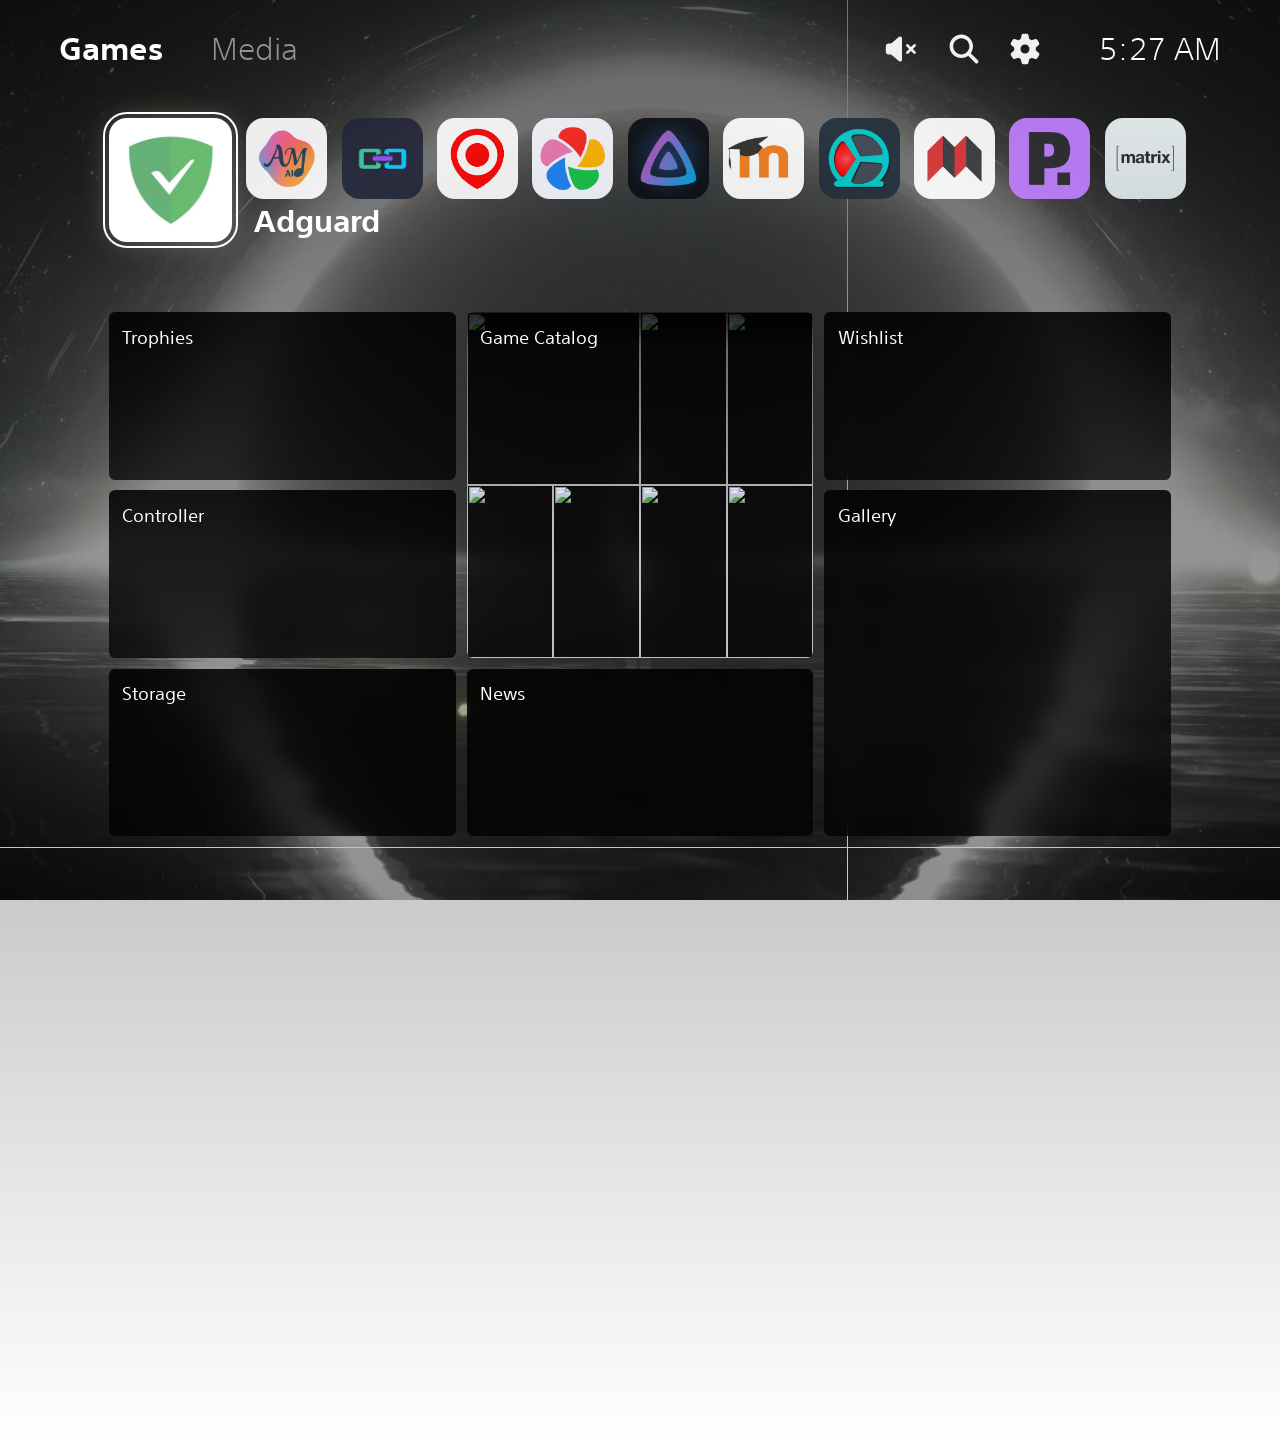
==== index.html @ 9d44a227 "All I've done so far! Feel free to take anything you want from here. LONG LIVE OPEN SOURCE!" ====
<!DOCTYPE html>

<html>

  <head>

    <meta charset="UTF-8">
    <link rel="icon" type="image/x-icon" href="../favicon.ico">
    <link rel="stylesheet" href="/styles.css?v=2">

  </head>

  <body>

    <img class="bg" src="/images/background.jpeg">

    <audio id="bgm" loop></audio>

    <script>

      const bgm = document.getElementById("bgm");
      bgm.volume = 0.4;

      const unlockEvents = ["pointerdown", "keydown", "touchend"];

      function startMusic() {
        bgm.play()
          .then(() => unlockEvents.forEach(t => document.removeEventListener(t, startMusic)))
          .catch(() => {});   // blocked: try again on the next gesture
      }

      startMusic();   // works if the browser allows autoplay
      unlockEvents.forEach(t => document.addEventListener(t, startMusic));

    </script>


    <div class="ps5-dashboard">

      <header class="top-bar">

      <div class="tabs">

        <p class="active" data-text="Games">Games</p>
        <p data-text="Media" data-href="https://youtube.com/playlist?list=PLZ6G6as_54lQdsHnuKI7psuhZyIecs24i&si=VuTDi998JHaJ6sgB">Media</p>

      </div>

      <div class="hour">

        <p id="time"></p>

        <script>

          const clockEl = document.getElementById("time");

          const digits = str =>
            str.replace(/\d/g, d => `<span class="digit">${d}</span>`);

          function updateClock() {
            const d = new Date();

            let hour = d.getHours();
            const ampm = hour >= 12 ? "PM" : "AM";
            hour = hour % 12 || 12;

            const minutes = String(d.getMinutes()).padStart(2, "0");
            const seconds = String(d.getSeconds()).padStart(2, "0");

            clockEl.innerHTML =
              `${digits(`${hour}:${minutes}`)}` +
              `<span class="seconds">:${digits(seconds)}</span> ${ampm}`;
          }

          updateClock();
          setInterval(updateClock, 1000);

        </script>

      </div>

      <div class="tools">

        <img id="soundBtn" src="/images/mute.svg" alt="Sound off">
    
        <img src="/images/search.svg" alt="Search">

        <img id="settingsBtn" src="/images/settings.svg" alt="Settings">

        <script>

          (function () {
            const FOLDER = "/audio/";
            const FADE_MS = 4000;
            const MAX_VOLUME = 1;

            const ICON_MUTE = "/images/mute.svg";
            const ICON_VOLUME = "/images/volume.svg";

            const soundBtn = document.getElementById("soundBtn");

            // Two players so one can fade out while the other fades in
            const a = document.getElementById("bgm");
            const b = new Audio();
            b.loop = true;
            const players = [a, b];
            let active = 0;
            let currentHour = null;
            let started = false;   // music engine has been started
            let muted = true;      // the page starts muted
            let tickId = null;

            function trackForHour(h) {
              const suffix = h < 12 ? "AM" : "PM";
              const h12 = h % 12 === 0 ? 12 : h % 12;
              return FOLDER + encodeURIComponent(h12 + " " + suffix + ".mp3");
            }

            const clamp = v => Math.min(1, Math.max(0, v));

            function fade(player, from, to, ms, onDone) {
              cancelAnimationFrame(player._fadeId);
              const start = performance.now();
              player.volume = clamp(from);
              function step(now) {
                const t = Math.min(Math.max((now - start) / ms, 0), 1);
                player.volume = clamp(from + (to - from) * t);
                if (t < 1) player._fadeId = requestAnimationFrame(step);
                else if (onDone) onDone();
              }
              player._fadeId = requestAnimationFrame(step);
            }

            function switchTo(hour, instant) {
              const outgoing = players[active];
              const incoming = players[1 - active];

              incoming.src = trackForHour(hour);
              incoming.volume = 0;
              incoming.play().catch(err => console.warn("Playback failed:", err));
              fade(incoming, 0, MAX_VOLUME, instant ? 1 : FADE_MS);

              if (outgoing.src) {
                fade(outgoing, outgoing.volume, 0, FADE_MS, () => outgoing.pause());
              }
              active = 1 - active;
              currentHour = hour;
            }

            function tick() {
              const hour = new Date().getHours();
              if (hour !== currentHour) switchTo(hour, currentHour === null);
            }

            function unmute() {
              muted = false;
              soundBtn.src = ICON_VOLUME;
              soundBtn.alt = "Sound on";

              if (!started) {
                started = true;
                tick();
                tickId = setInterval(tick, 1000);
              } else {
                // resume the current track and fade it back in
                const p = players[active];
                p.play().catch(err => console.warn("Playback failed:", err));
                fade(p, p.volume, MAX_VOLUME, 800);
              }
            }

            function mute() {
              muted = true;
              soundBtn.src = ICON_MUTE;
              soundBtn.alt = "Sound off";

              // fade everything out, then pause
              players.forEach(p => {
                if (p.src && !p.paused) {
                  fade(p, p.volume, 0, 500, () => p.pause());
                }
              });
            }

            soundBtn.addEventListener("click", () => (muted ? unmute() : mute()));

            // If the hour changes while muted, tick() would start a new track audibly.
            // Guard against that by wrapping switchTo's behavior:
            const originalSwitchTo = switchTo;
            switchTo = function (hour, instant) {
              if (muted) {
                // just prepare the track silently for when the user unmutes
                const incoming = players[1 - active];
                incoming.src = trackForHour(hour);
                incoming.volume = 0;
                incoming.pause();
                players[active].pause();
                active = 1 - active;
                currentHour = hour;
                return;
              }
              originalSwitchTo(hour, instant);
            };

              document.getElementById("settingsBtn").addEventListener("click", () => {
              window.open("https://100.123.123.123:9090", "_blank", "noopener");
            });
            
          })();

        </script>

        <script>
        const tools = document.querySelector(".tools");
        const tabs  = document.querySelector(".tabs");

        function tabsRightEdge() {
          return Math.max(
            ...[...tabs.children].map(el => {
              const range = document.createRange();
              range.selectNodeContents(el);
              return range.getBoundingClientRect().right;
            })
          );
        }

        function checkTools() {
          // only the icons, not the hidden <audio>
          const toolsLeft = Math.min(
            ...[...tools.querySelectorAll("img")].map(img => img.getBoundingClientRect().left)
          );

          const minGap = window.innerWidth * 0.03;

          tools.classList.toggle("hidden", tabsRightEdge() + minGap > toolsLeft);
        }

        const ro = new ResizeObserver(checkTools);
        ro.observe(tabs);
        ro.observe(tools);
        ro.observe(document.body);
        window.addEventListener("resize", checkTools);

        // re-check once images have loaded, since their size affects the layout
        tools.querySelectorAll("img").forEach(img => img.addEventListener("load", checkTools));
        checkTools();
        </script>

      </div>


      </header>

      <main class="main-content">

        <div class="carousel">

          <div class="carousel-track" id="track"></div>

          <script>

            document.addEventListener("DOMContentLoaded", () => {

              const games = [
                { title: "Adguard",       cover: "/images/adguard.webp",    href: "http://100.123.123.123:3001" },
                { title: "Audiomuse",     cover: "/images/audiomuse.png",   href: "http://100.123.123.123:8004" },
                { title: "Crafty Controller",        cover: "/images/crafty.jpeg",     href: "http://100.123.123.123:8123" },
                { title: "Earthwalker",   cover: "/images/earthwalker.png", href: "http://100.123.123.123:8085" },
                { title: "Immich",        cover: "/images/immich.png",      href: "http://100.123.123.123:2283" },
                { title: "Jellyfin",      cover: "/images/jellyfin.png",    href: "http://100.123.123.123:8096" },
                { title: "Aula Virtual",  cover: "/images/moodle.png",      href: "https://centros.edu.xunta.gal/iesteis/aulavirtual/my/" },
                { title: "Pinchflat",     cover: "/images/pinchflat.png",   href: "http://100.123.123.123:8945" },
                { title: "Siyuan",        cover: "/images/siyuan.png",      href: "http://100.123.123.123:6810" },
                { title: "Portainer",        cover: "/images/portainer.png",      href: "http://100.123.123.123:9443" },
                { title: "Synapse Admin", cover: "/images/matrix.png",      href: "http://100.123.123.123:8345" }
              ];

              const track       = document.getElementById("track");
              const carouselEl  = document.querySelector(".carousel");
              const topBarEl    = document.querySelector(".top-bar");
              const bottomBarEl = document.querySelector(".bottom-bar");
              const tabEls      = [...document.querySelectorAll(".tabs p")];
              const toolEls     = [...document.querySelectorAll(".tools img")];
              const toolsBox    = document.querySelector(".tools");
              const timeEl      = document.getElementById("time");
              const cardEls     = [...document.querySelectorAll(".bottom-bar .card")];

              let current   = 0;
              let zone      = "games";   // "games" = carousel, "bar" = top bar, "cards" = bottom bar
              let barIndex  = 1;         // selected item in the top bar
              let cardIndex = 0;         // selected card in the bottom bar

              /* ---------- carousel ---------- */

              games.forEach((game, i) => {
                const el = document.createElement("a");
                el.className = "game";

                if (game.href && game.href !== "#") {
                  el.href = game.href;
                  el.target = "_blank";
                  el.rel = "noopener noreferrer";
                }

                el.style.backgroundImage = `url("${game.cover}")`;
                el.innerHTML = `<span class="title">${game.title}</span>`;
                el.addEventListener("click", e => {
                  if (i !== current) {          // first click only selects
                    e.preventDefault();
                    select(i);
                  }
                });
                track.appendChild(el);
              });

              const tiles = [...track.children];

              function select(index) {
                current = Math.max(0, Math.min(games.length - 1, index));
                track.style.setProperty("--i", current);
                tiles.forEach((t, i) => t.classList.toggle("active", i === current));
              }

              /* ---------- top bar ---------- */

              // order: Games, Media, search, settings, clock
              // the tools are skipped when the overlap check has hidden them
              function barItems() {
                const base = toolsBox.classList.contains("hidden") ? tabEls : [...tabEls, ...toolEls];
                return [...base, clockEl];
              }

              // tab links (Enter calls .click(), so this covers mouse and keyboard)
              tabEls.forEach(tab => {
                tab.addEventListener("click", () => {
                  const url = tab.dataset.href;
                  if (url) window.open(url, "_blank", "noopener");
                });
              });

              /* ---------- bottom bar cards ---------- */

              // HTML order: 0 trophies, 1 news, 2 wishlist, 3 controller, 4 gallery, 5 storage, 6 catalog
              const cardNav = {
                0: { right: 6, down: 3 },
                1: { up: 6, left: 5, right: 4 },
                2: { left: 6, down: 4 },
                3: { up: 0, right: 6, down: 5 },
                4: { up: 2, left: 1 },
                5: { up: 3, right: 1 },
                6: { up: undefined, left: 0, right: 2, down: 1 }
              };

              // hover selects (no scrolling here, so cards don't slide under the mouse)
              cardEls.forEach((card, i) => {
                card.addEventListener("mouseenter", () => {
                  zone = "cards";
                  cardIndex = i;
                  render();
                });
              });

              // hovering anywhere on the carousel makes it the active zone
              carouselEl.addEventListener("mousemove", () => {
                if (zone !== "games") {
                  zone = "games";
                  render();
                }
              });

              // card links (Enter calls .click(), so this covers mouse, touch and keyboard)
              cardEls.forEach(card => {
                card.addEventListener("click", () => {
                  const url = card.dataset.href;
                  if (url) window.open(url, "_blank", "noopener");
                });
              });

              /* ---------- bottom bar scroll modes ---------- */

              function updateBarMode() {
                const overflowing = bottomBarEl.scrollWidth > bottomBarEl.clientWidth + 1;
                const col2 = cardEls[1];                                  // news = column 2
                const col2Right = col2.offsetLeft + col2.offsetWidth;
                const col2Hidden = col2Right > bottomBarEl.clientWidth;

                // only column 3 off screen -> free scroll; column 2 off screen -> snap carousel
                bottomBarEl.classList.toggle("snap", overflowing && col2Hidden);
              }

              function scrollToCard(card) {
                const pad    = parseFloat(getComputedStyle(bottomBarEl).paddingLeft);
                const left   = card.offsetLeft;
                const right  = left + card.offsetWidth;
                const view   = bottomBarEl.clientWidth;
                const scroll = bottomBarEl.scrollLeft;

                let target = scroll;
                if (bottomBarEl.classList.contains("snap")) {
                  target = left - pad;                    // carousel: card's column goes to the left edge
                } else if (left - pad < scroll) {
                  target = left - pad;                    // free scroll: only move if out of view
                } else if (right + pad > scroll + view) {
                  target = right + pad - view;
                }
                bottomBarEl.scrollTo({ left: target, behavior: "smooth" });
              }

              new ResizeObserver(updateBarMode).observe(bottomBarEl);
              updateBarMode();

              /* ---------- render ---------- */

              function render() {
                [...tabEls, ...toolEls, clockEl].forEach(el => el.classList.remove("active"));
                cardEls.forEach(c => c.classList.remove("active"));

                if (zone === "bar") {
                  const items = barItems();
                  barIndex = Math.min(barIndex, items.length - 1);
                  items[barIndex].classList.add("active");
                } else {
                  tabEls[0].classList.add("active");
                }

                if (zone === "cards") cardEls[cardIndex].classList.add("active");

                carouselEl.classList.toggle("unfocused", zone === "bar");
                carouselEl.classList.toggle("cards-active", zone === "cards");
                bottomBarEl.classList.toggle("unfocused", zone === "bar");
                topBarEl.classList.toggle("focused", zone === "bar");
              }

              /* ---------- keyboard ---------- */

              document.addEventListener("keydown", e => {

                if (zone === "bar") {
                  const items = barItems();
                  if (e.key === "ArrowRight") barIndex = Math.min(items.length - 1, barIndex + 1);
                  if (e.key === "ArrowLeft")  barIndex = Math.max(0, barIndex - 1);
                  if (e.key === "Enter")      items[barIndex].click();
                  if (e.key === "ArrowDown")  { e.preventDefault(); zone = "games"; }
                  render();
                  return;
                }

                if (zone === "cards") {
                  if (e.key.startsWith("Arrow")) e.preventDefault();
                  const dir = { ArrowUp: "up", ArrowDown: "down", ArrowLeft: "left", ArrowRight: "right" }[e.key];

                  if (dir) {
                    const target = cardNav[cardIndex][dir];
                    if (target !== undefined) cardIndex = target;
                    else if (dir === "up") zone = "games";     // top row goes back to the carousel
                  }
                  if (e.key === "Enter") cardEls[cardIndex].click();
                  render();
                  if (zone === "cards") scrollToCard(cardEls[cardIndex]);
                  return;
                }

                // zone === "games"
                if (e.key === "ArrowUp") {
                  e.preventDefault();
                  zone = "bar";
                  barIndex = 1;          // start on Media
                  render();
                  return;
                }
                if (e.key === "ArrowDown") {
                  e.preventDefault();
                  zone = "cards";
                  cardIndex = 0;
                  render();
                  scrollToCard(cardEls[0]);
                  return;
                }
                if (e.key === "ArrowRight") select(current + 1);
                if (e.key === "ArrowLeft")  select(current - 1);
                if (e.key === "Enter")      tiles[current].click();
              });

              /* ---------- mouse wheel / trackpad ---------- */

              let wheelLock = false;
              document.addEventListener("wheel", e => {
                if (zone !== "games" || wheelLock) return;
                const delta = Math.abs(e.deltaX) > Math.abs(e.deltaY) ? e.deltaX : e.deltaY;
                if (Math.abs(delta) < 10) return;
                select(current + (delta > 0 ? 1 : -1));
                wheelLock = true;
                setTimeout(() => (wheelLock = false), 200);
              }, { passive: true });

              /* ---------- touch swipe ---------- */

              let startX = 0, startY = 0;

              carouselEl.addEventListener("touchstart", e => {
                startX = e.touches[0].clientX;
                startY = e.touches[0].clientY;
              }, { passive: true });

              carouselEl.addEventListener("touchend", e => {
                const dx = e.changedTouches[0].clientX - startX;
                const dy = e.changedTouches[0].clientY - startY;

                // only count mostly-horizontal swipes
                if (Math.abs(dx) > 40 && Math.abs(dx) > Math.abs(dy)) {
                  select(current + (dx < 0 ? 1 : -1));   // swipe left = next game
                }
              });

              /* ---------- init ---------- */

              select(0);
              render();

            });

          </script>

        </div>
      
      </main>

      <footer class="bottom-bar">

        <div class="card trophies">

          <p class="bottom-titles" >Trophies</p>

        </div>

        <div class="card news">

          <p class="bottom-titles" >News</p>

        </div>

        <div class="card wishlist">

          <p class="bottom-titles" >Wishlist</p>

        </div>

        <div class="card controller">

          <p class="bottom-titles" >Controller</p>

        </div>

        <div class="card gallery">

          <p class="bottom-titles" >Gallery</p>

        </div>

        <div class="card storage">

          <p class="bottom-titles" >Storage</p>

        </div>

        <div class="card catalog" data-href="https://steamcommunity.com/id/roelxd/">

          <p class="bottom-titles">Game Catalog</p>

          <img class="catalog-images" src="https://shared.fastly.steamstatic.com/store_item_assets//steam/apps/438100/header.jpg?t=1762366454" alt="">

          <img class="catalog-images" src="https://shared.fastly.steamstatic.com/store_item_assets//steam/apps/3404260/ae0f4b71735adf4f2494ecb7914fcbafee215277/header.jpg?t=1790698491" alt="">

          <img class="catalog-images" src="https://shared.fastly.steamstatic.com/store_item_assets//steam/apps/433340/header.jpg?t=1758651509" alt="">

          <img class="catalog-images" src="https://shared.fastly.steamstatic.com/store_item_assets//steam/apps/4704690/163e2a742e5fb8e1f5d1e3a890da98f04ab809d4/header.jpg?t=1789464996" alt="">
            
          <img class="catalog-images" src="https://shared.fastly.steamstatic.com/store_item_assets//steam/apps/413150/header.jpg?t=1786554168" alt="">
            
          <img class="catalog-images" src="https://shared.fastly.steamstatic.com/store_item_assets//steam/apps/3527290/31bac6b2eccf09b368f5e95ce510bae2baf3cfcd/header.jpg?t=1790591892" alt="">
            
          <img class="catalog-images" src="https://shared.fastly.steamstatic.com/store_item_assets//steam/apps/1671210/7ccda5b1631d2e60cc756a3271e845dbb9168821/header.jpg?t=1782314340" alt="">
      
      </footer>

    </div>


  </body>

</html>
---- styles.css ----
@font-face {

    font-family: 'sstroman';
    src: url('/fonts/SSTRg.TTF') format('truetype');

}

@font-face {

    font-family: 'sstlight';
    src: url('/fonts/SSTLight.TTF') format('truetype');

}

@font-face {

    font-family: 'sstmedium';
    src: url('/fonts/SSTMedium.TTF') format('truetype');

}

@font-face {

    font-family: 'sstbold';
    src: url('/fonts/SSTBold.TTF') format('truetype');

}

html, body {

    margin: 0;
    padding: 0;
    overflow-x: hidden;
    overflow-y: hidden;

    inset: 0;

}

.bg {

    position: fixed;
    inset: 0;
    width: 100%;
    height: 100vh;
    height: 100dvh;          /* the real visible height on phones */
    min-width: 100%;
    min-height: 100%;
    object-fit: cover;       /* same behavior as background-size: cover */
    z-index: -1;
    transition: opacity 0.6s linear;
    pointer-events: none;

}

.ps5-dashboard {

    width: 100vw;
    height: 100vh;
    height: 100dvh;

    display: grid;


    grid-template-rows:

        minmax(6.1vw, 11vh)
        minmax(12.5vw, 18vh)
        1fr;

    grid-template-columns: minmax(0, 1fr);   /* the important line */

    overflow: hidden;

}

.top-bar {

    display: flex;
    align-items: center;

    z-index: 2;

    margin-top: -0.21vw;

}

.top-bar::before {
    content: "";
    position: absolute;
    top: 0;
    left: 0;
    width: 100%;
    height: 160%;            /* extends a bit below the bar so the fade is soft */
    background: linear-gradient(
        to bottom,
        rgba(0, 0, 0, 0.55) 0%,
        rgba(0, 0, 0, 0) 100%
    );
    pointer-events: none;
    z-index: -1;             /* behind the text, above the video/background */
}

.tabs {

    display: flex;
    gap: clamp(3.5vh, 4vw, 4vw);

}


.tabs p {

    position: relative;
    left: clamp(4vh, 4.8vw, 4.8vw);
    
    font-family: "sstlight";

    font-size: clamp(
        1.90vw,
        3.43vh,
        3.43vh
    );

    color: #929292;

    cursor: pointer;
    -webkit-tap-highlight-color: transparent;

    transition:
        color 0.1s ease,
        transform 0.1s ease;

}


.tabs p::after {

    content: attr(data-text);
    position: absolute;
    inset: 0;

    font-family: "sstbold";
    color: rgb(255, 255, 255);

    font-size: clamp(
        1.90vw,
        3.30vh,
        3.30vh
    );

    opacity: 0;
    transition: opacity 0.2s ease;

}


.tabs p:hover,
.tabs p.active {

    color: transparent;
    transform: scale(1.05);

}

.tabs p:hover::after,
.tabs p.active::after {

    opacity: 1;

}

.hour {

    margin-left: auto;
    margin-right: clamp(3vh, 4.6vw, 4.6vw);
    display: flex;
    align-items: center;
    gap: 1.5vw;

}


.hour p {

    margin: 0;

    font-family: "sstlight";
    
    font-size: clamp(
        1.90vw,
        3.43vh,
        3.43vh
    );

    color: #ffffff;
    

}

.hour p .seconds {

    display: none;

}

.hour p:hover .seconds {

    display: inline;

}

.hour p .seconds {

    display: inline-block;
    vertical-align: top;      /* fixes the baseline shift */
    opacity: 0;
    max-width: 0;
    overflow: hidden;
    white-space: nowrap;      /* prevents wrapping while max-width is small */
    transition:
        opacity 0.3s ease,
        max-width 0.3s ease;

}

.hour p:hover .seconds {
    opacity: 1;
    max-width: 3ch;
}

.hour p .digit {

    display: inline-block;
    width: 1ch;            /* every digit takes the width of a "0" */
    text-align: center;

}

.hour p:hover .seconds,
.hour p.active .seconds {
    opacity: 1;
    max-width: 3ch;   /* keep whatever value you're using now */
}

.tools {

    display: flex;
    align-items: center;
    position: absolute;
    margin-top: 0.2vw;

    margin-left: auto;
    right: clamp(27vw, 40vh, 40vh);

    gap: clamp(2vh, 2vw, 2vw);
    
    width: clamp(
        2vw,
        4vh,
        4vh
    );

    
    filter: invert(100%) sepia(4%) saturate(96%) hue-rotate(260deg) brightness(113%) contrast(88%);
  
    transition:
        color 0.2s ease,
        transform 0.2s ease;

}

.tools.hidden {

    visibility: hidden;   /* not display:none, so we can still measure it */
    opacity: 0;
    transition: opacity 0.2s ease;

}

.tools img {
        
    cursor: pointer;
    -webkit-tap-highlight-color: transparent;

    transition: transform 0.1s ease;

}

.tools img:hover {

    transform: scale(1.20);

}

.tools :hover::after {

    opacity: 1;

}

.tools img:hover,
.tools img.active {

    transform: scale(1.20);

}


.main-content {

    position: relative;
    z-index: 2;

}

.carousel {

    --small: 50cqh;      /* unselected tile size */
    --large: 76cqh;      /* selected tile size */
    --gap: clamp(1.6vh, 0.5vw, 12vw);

    container-type: size;

    display: flex;
    align-items: center;

    padding-left: clamp(8vh, 8.5vw, 8.5vw);   /* same left offset as your tabs */
    height: 100%;
    transition: opacity 0.3s ease, transform 0.3s ease;
    transform-origin: left center;

}


.carousel-track {

    display: flex;
    align-items: flex-start;
    gap: var(--gap);
    height: var(--large); 

    transform: translateX(calc(var(--i, 0) * (var(--small) + var(--gap)) * -1));
    transition: transform 0.35s cubic-bezier(0.2, 0.8, 0.2, 1);

}

.carousel.unfocused {

    opacity: 0.4;
    transform: scale(0.8);

}

.carousel { touch-action: pan-y; }

.game {

    -webkit-tap-highlight-color: transparent;
    -webkit-touch-callout: none;
    user-select: none;
    position: relative;
    flex: 0 0 auto;
    width: var(--small);
    height: var(--small);

    background-color: #222;
    background-size: cover;
    background-position: center;
    border-radius: 2vh;

    cursor: pointer;
    opacity: 0.92;

    outline: 0.3vh solid transparent;
    outline-offset: 0.5vh;

    transition:
        width 0.35s cubic-bezier(0.2, 0.8, 0.2, 1),
        height 0.35s cubic-bezier(0.2, 0.8, 0.2, 1),
        opacity 0.35s ease,
        outline-color 0.3s ease,
        box-shadow 0.3s ease;

}

.game.active {

    width: var(--large);
    height: var(--large);
    opacity: 1;

    outline: 0.3vh solid #fff;
    outline-offset: 0.5vh;
    box-shadow: 0 0 3vh rgba(255, 255, 255, 0.25);

}

.game .title {

    position: absolute;
    top: 70%;
    left: calc(100% + 2.5vh);
    white-space: normal;
    max-width: calc(50cqw - var(--large) / 2 - 4vh);
    line-height: 1.15;
    width: max-content;

    font-family: "sstbold";
    font-size: clamp(1.90vw, 3.30vh, 3.30vh);
    color: #fff;

    opacity: 0;
    transform: translate(-1vh, 0);
    transition: opacity 0.18s ease, transform 0.25s ease;

}

.game.active .title {

    opacity: 1;
    transform: translate(0, 0);

}

.bottom-bar {

    position: relative;
    z-index: 2;
    display: grid;
    
    grid-template-columns: repeat(3, minmax(30vh, 1fr));
    grid-template-rows: repeat(3, minmax(12vh, 1fr));
    gap: clamp(1.2vh, 0.7vw, 0.7vw);

    padding: clamp(8vh, 8.5vw, 8.5vw);
    padding-bottom: clamp(5vw, 5vh, 5vh);
    padding-top: clamp(4vw, 4vh, 4vh);

    box-sizing: border-box;
    transform-origin: center;

    transition: opacity 0.3s ease, transform 0.3s ease;
    overflow-x: auto;
    overflow-y: hidden;
    scrollbar-width: none;
       
    font-size: clamp(
        0.7vw,
        2vh,
        2vh
    );

}

.bottom-bar::-webkit-scrollbar { display: none; }

.bottom-bar.snap {

    scroll-snap-type: x mandatory;
    scroll-padding-left: var(--pad);

}
.bottom-bar.snap .card {

    scroll-snap-align: inherit;

}

.bottom-bar.unfocused {

    opacity: 0.4;
    transform: scale(0.8);

}

.bottom-bar .card {

    outline: 0.3vh solid transparent;
    outline-offset: 0.5vh;
    cursor: pointer;

    transition:
        transform 0.3s cubic-bezier(0.2, 0.8, 0.2, 1),
        box-shadow 0.3s ease,
        outline-color 0.3s ease;

}

.bottom-bar .card.active {

    transform: scale(1.03);
    outline-color: #fff;
    box-shadow: 0 0 3vh rgba(255, 255, 255, 0.25);
    position: relative;
    z-index: 1;

}

.carousel.cards-active .game.active {

    outline-color: transparent;
    box-shadow: none;
    
}

.bottom-titles {

    position: relative;
    margin: 0;
    padding-top: clamp(1.5vh, 0.7vw, 0.7vw);
    padding-left: clamp(1.5vh, 1vw, 1vw);
    color: #ffffff;
    font-family: "sstroman";

}

.bottom-titles::before {

    content: "";
    position: absolute;
    top: 0;
    left: 0;
    width: 100%;
    height: 600%;            /* how far the fade reaches below the text */
    background: linear-gradient(
        to bottom,
        rgba(0, 0, 0, 0.55) 0%,
        rgba(0, 0, 0, 0) 100%
    );
    pointer-events: none;
    z-index: -1;             /* behind the text, above the card background */

}

.card {

    background: rgba(0, 0, 0, 0.707);
    backdrop-filter: blur(1vh);
    -webkit-backdrop-filter: blur(1vh);

    border-radius: clamp(0.7vh, 0.5vw, 0.5vw);
    overflow: hidden;

}

.card,
.card * {

    -webkit-tap-highlight-color: transparent;
    -webkit-touch-callout: none;
    -webkit-user-select: none;
    user-select: none;

}

/* column 1 */

.trophies { 

    grid-column: 1; 
    grid-row: 1; 

}

.controller { 

    grid-column: 1; 
    grid-row: 2; 

}

.storage {
    
    grid-column: 1; 
    grid-row: 3; 

}

/* column 2 */

.catalog {

    position: relative;
    display: grid;
    grid-column: 2;
    grid-row: 1 / span 2;
    grid-template-columns: repeat(4, 1fr);
    grid-template-rows: repeat(2, minmax(0, 2fr));
    gap: 0;
    padding: 0;

}

.catalog-images {

    display: block;
    width: 100%;
    height: 100%;
    min-width: 0;
    min-height: 0;
    object-fit: cover;
    border-radius: 0;

}

.catalog-images:first-of-type {

    grid-column: span 2;     /* 2 + 6 = 8 cells, so the 4x2 grid fills exactly */

}

/* title floats over the images */

.catalog .bottom-titles {

    position: absolute;
    top: 0;
    left: 0;
    right: 0;
    margin: 0;

    z-index: 1;
    background: linear-gradient(to bottom, rgba(0, 0, 0, 0.7), transparent);
    pointer-events: none;

}

.news { 

    grid-column: 2; 
    grid-row: 3; 

}

/* column 3 */

.wishlist {

    grid-column: 3; 
    grid-row: 1; 

}

.gallery { 

    grid-column: 3; 
    grid-row: 2 / span 2; 

}
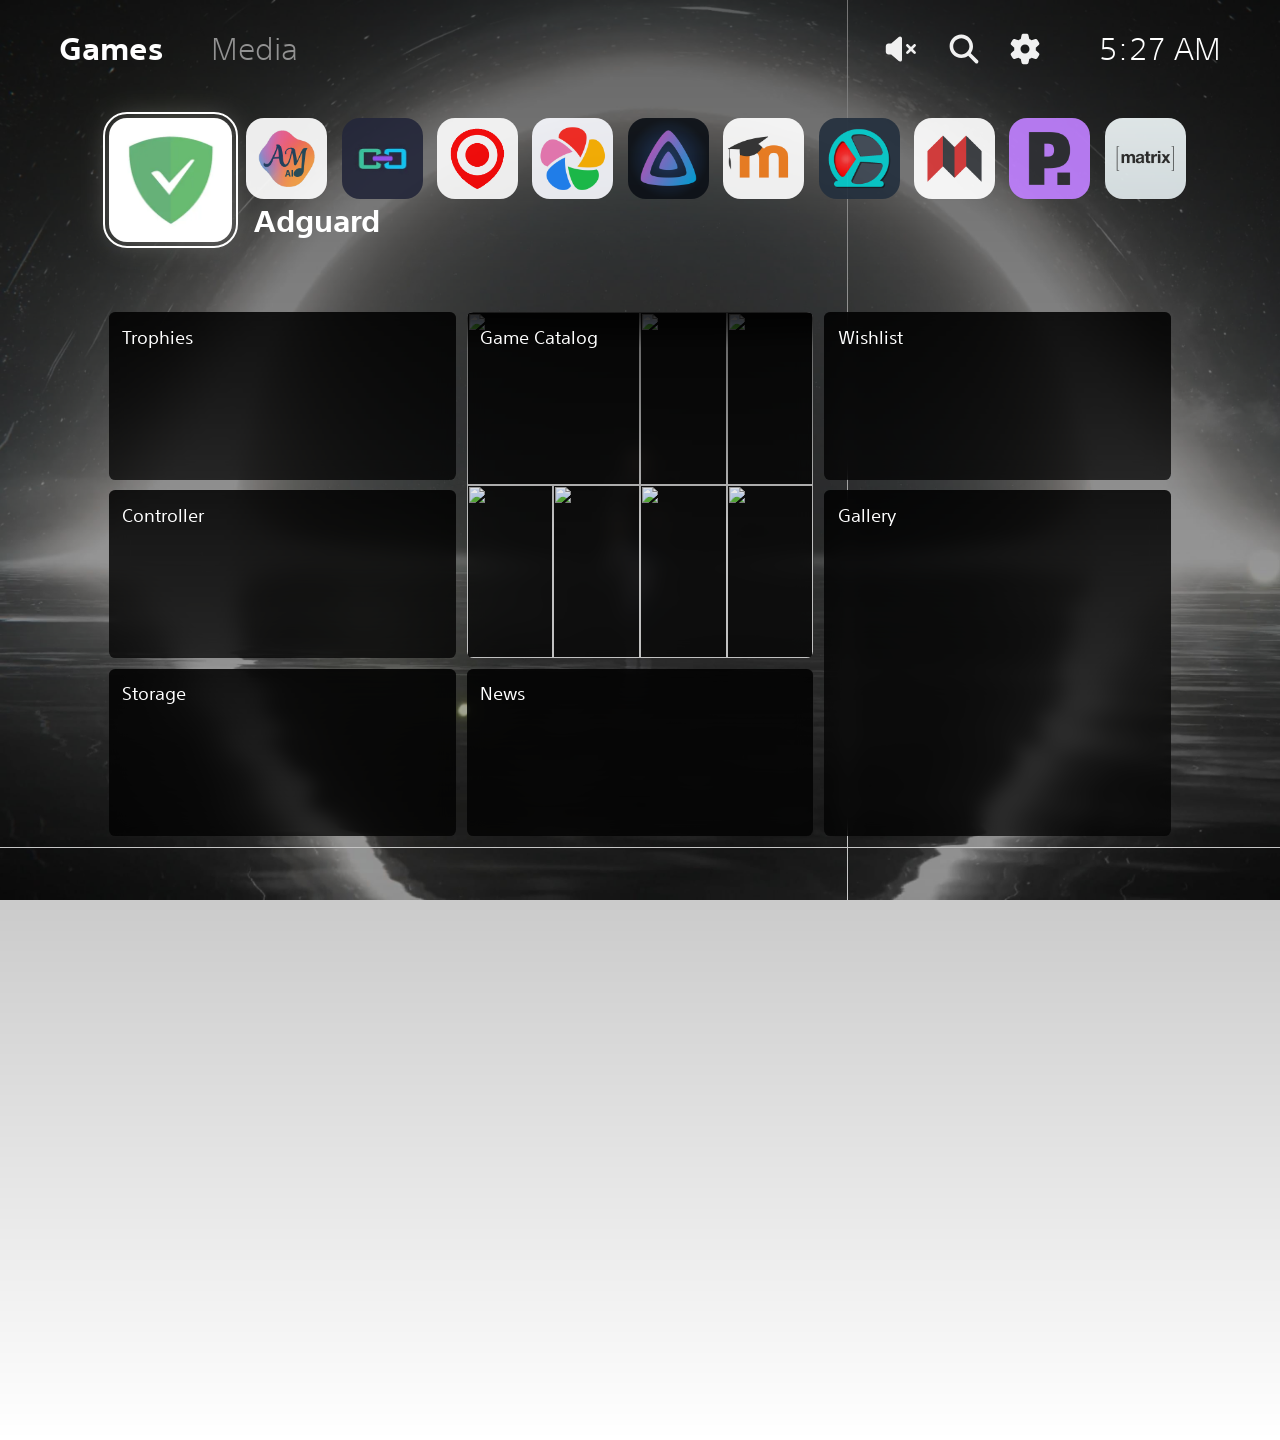
==== commit 672e119e: "Little change to the index, had a small error" ====
--- a/index.html
+++ b/index.html
@@ -1,593 +1,59 @@
 <!DOCTYPE html>
-
 <html>
 
   <head>
 
-    <meta charset="UTF-8">
-    <link rel="icon" type="image/x-icon" href="../favicon.ico">
-    <link rel="stylesheet" href="/styles.css?v=2">
+    <meta charset="utf-8">
+    <title>RoelXD</title>
+    <link rel="icon" type="image/x-icon" href="favicon.ico">
+
+      <script type="text/javascript">
+
+        var ua = navigator.userAgent || "";
+        var host = (window.location.hostname || "").toLowerCase();
+
+        // Detect both old and New 3DS (and Wii U)
+
+        var isnintendo =  (ua.indexOf("Nintendo 3DS") !== -1) ||
+                          (ua.indexOf("New Nintendo 3DS") !== -1) ||
+                          (ua.indexOf("Nintendo WiiU") !== -1);
+
+
+        var target;
+
+        if (isnintendo) {
+
+          // Nintendo consoles always go to the nintendo page
+
+          target = "nintendo";
+
+        } else if (host === "roelxd.github.io") {
+
+          // GitHub Pages address -> English page
+
+          target = "main";
+
+        } else
+
+          target = "dashboard"
+
+        window.location = target;
+
+      </script>
+
+    <noscript>
+
+      <!-- Fallback if JS is disabled -->
+      <meta http-equiv="refresh" content="0;url=nojs">
+
+    </noscript>
 
   </head>
 
   <body>
 
-    <img class="bg" src="/images/background.jpeg">
-
-    <audio id="bgm" loop></audio>
-
-    <script>
-
-      const bgm = document.getElementById("bgm");
-      bgm.volume = 0.4;
-
-      const unlockEvents = ["pointerdown", "keydown", "touchend"];
-
-      function startMusic() {
-        bgm.play()
-          .then(() => unlockEvents.forEach(t => document.removeEventListener(t, startMusic)))
-          .catch(() => {});   // blocked: try again on the next gesture
-      }
-
-      startMusic();   // works if the browser allows autoplay
-      unlockEvents.forEach(t => document.addEventListener(t, startMusic));
-
-    </script>
-
-
-    <div class="ps5-dashboard">
-
-      <header class="top-bar">
-
-      <div class="tabs">
-
-        <p class="active" data-text="Games">Games</p>
-        <p data-text="Media" data-href="https://youtube.com/playlist?list=PLZ6G6as_54lQdsHnuKI7psuhZyIecs24i&si=VuTDi998JHaJ6sgB">Media</p>
-
-      </div>
-
-      <div class="hour">
-
-        <p id="time"></p>
-
-        <script>
-
-          const clockEl = document.getElementById("time");
-
-          const digits = str =>
-            str.replace(/\d/g, d => `<span class="digit">${d}</span>`);
-
-          function updateClock() {
-            const d = new Date();
-
-            let hour = d.getHours();
-            const ampm = hour >= 12 ? "PM" : "AM";
-            hour = hour % 12 || 12;
-
-            const minutes = String(d.getMinutes()).padStart(2, "0");
-            const seconds = String(d.getSeconds()).padStart(2, "0");
-
-            clockEl.innerHTML =
-              `${digits(`${hour}:${minutes}`)}` +
-              `<span class="seconds">:${digits(seconds)}</span> ${ampm}`;
-          }
-
-          updateClock();
-          setInterval(updateClock, 1000);
-
-        </script>
-
-      </div>
-
-      <div class="tools">
-
-        <img id="soundBtn" src="/images/mute.svg" alt="Sound off">
-    
-        <img src="/images/search.svg" alt="Search">
-
-        <img id="settingsBtn" src="/images/settings.svg" alt="Settings">
-
-        <script>
-
-          (function () {
-            const FOLDER = "/audio/";
-            const FADE_MS = 4000;
-            const MAX_VOLUME = 1;
-
-            const ICON_MUTE = "/images/mute.svg";
-            const ICON_VOLUME = "/images/volume.svg";
-
-            const soundBtn = document.getElementById("soundBtn");
-
-            // Two players so one can fade out while the other fades in
-            const a = document.getElementById("bgm");
-            const b = new Audio();
-            b.loop = true;
-            const players = [a, b];
-            let active = 0;
-            let currentHour = null;
-            let started = false;   // music engine has been started
-            let muted = true;      // the page starts muted
-            let tickId = null;
-
-            function trackForHour(h) {
-              const suffix = h < 12 ? "AM" : "PM";
-              const h12 = h % 12 === 0 ? 12 : h % 12;
-              return FOLDER + encodeURIComponent(h12 + " " + suffix + ".mp3");
-            }
-
-            const clamp = v => Math.min(1, Math.max(0, v));
-
-            function fade(player, from, to, ms, onDone) {
-              cancelAnimationFrame(player._fadeId);
-              const start = performance.now();
-              player.volume = clamp(from);
-              function step(now) {
-                const t = Math.min(Math.max((now - start) / ms, 0), 1);
-                player.volume = clamp(from + (to - from) * t);
-                if (t < 1) player._fadeId = requestAnimationFrame(step);
-                else if (onDone) onDone();
-              }
-              player._fadeId = requestAnimationFrame(step);
-            }
-
-            function switchTo(hour, instant) {
-              const outgoing = players[active];
-              const incoming = players[1 - active];
-
-              incoming.src = trackForHour(hour);
-              incoming.volume = 0;
-              incoming.play().catch(err => console.warn("Playback failed:", err));
-              fade(incoming, 0, MAX_VOLUME, instant ? 1 : FADE_MS);
-
-              if (outgoing.src) {
-                fade(outgoing, outgoing.volume, 0, FADE_MS, () => outgoing.pause());
-              }
-              active = 1 - active;
-              currentHour = hour;
-            }
-
-            function tick() {
-              const hour = new Date().getHours();
-              if (hour !== currentHour) switchTo(hour, currentHour === null);
-            }
-
-            function unmute() {
-              muted = false;
-              soundBtn.src = ICON_VOLUME;
-              soundBtn.alt = "Sound on";
-
-              if (!started) {
-                started = true;
-                tick();
-                tickId = setInterval(tick, 1000);
-              } else {
-                // resume the current track and fade it back in
-                const p = players[active];
-                p.play().catch(err => console.warn("Playback failed:", err));
-                fade(p, p.volume, MAX_VOLUME, 800);
-              }
-            }
-
-            function mute() {
-              muted = true;
-              soundBtn.src = ICON_MUTE;
-              soundBtn.alt = "Sound off";
-
-              // fade everything out, then pause
-              players.forEach(p => {
-                if (p.src && !p.paused) {
-                  fade(p, p.volume, 0, 500, () => p.pause());
-                }
-              });
-            }
-
-            soundBtn.addEventListener("click", () => (muted ? unmute() : mute()));
-
-            // If the hour changes while muted, tick() would start a new track audibly.
-            // Guard against that by wrapping switchTo's behavior:
-            const originalSwitchTo = switchTo;
-            switchTo = function (hour, instant) {
-              if (muted) {
-                // just prepare the track silently for when the user unmutes
-                const incoming = players[1 - active];
-                incoming.src = trackForHour(hour);
-                incoming.volume = 0;
-                incoming.pause();
-                players[active].pause();
-                active = 1 - active;
-                currentHour = hour;
-                return;
-              }
-              originalSwitchTo(hour, instant);
-            };
-
-              document.getElementById("settingsBtn").addEventListener("click", () => {
-              window.open("https://100.123.123.123:9090", "_blank", "noopener");
-            });
-            
-          })();
-
-        </script>
-
-        <script>
-        const tools = document.querySelector(".tools");
-        const tabs  = document.querySelector(".tabs");
-
-        function tabsRightEdge() {
-          return Math.max(
-            ...[...tabs.children].map(el => {
-              const range = document.createRange();
-              range.selectNodeContents(el);
-              return range.getBoundingClientRect().right;
-            })
-          );
-        }
-
-        function checkTools() {
-          // only the icons, not the hidden <audio>
-          const toolsLeft = Math.min(
-            ...[...tools.querySelectorAll("img")].map(img => img.getBoundingClientRect().left)
-          );
-
-          const minGap = window.innerWidth * 0.03;
-
-          tools.classList.toggle("hidden", tabsRightEdge() + minGap > toolsLeft);
-        }
-
-        const ro = new ResizeObserver(checkTools);
-        ro.observe(tabs);
-        ro.observe(tools);
-        ro.observe(document.body);
-        window.addEventListener("resize", checkTools);
-
-        // re-check once images have loaded, since their size affects the layout
-        tools.querySelectorAll("img").forEach(img => img.addEventListener("load", checkTools));
-        checkTools();
-        </script>
-
-      </div>
-
-
-      </header>
-
-      <main class="main-content">
-
-        <div class="carousel">
-
-          <div class="carousel-track" id="track"></div>
-
-          <script>
-
-            document.addEventListener("DOMContentLoaded", () => {
-
-              const games = [
-                { title: "Adguard",       cover: "/images/adguard.webp",    href: "http://100.123.123.123:3001" },
-                { title: "Audiomuse",     cover: "/images/audiomuse.png",   href: "http://100.123.123.123:8004" },
-                { title: "Crafty Controller",        cover: "/images/crafty.jpeg",     href: "http://100.123.123.123:8123" },
-                { title: "Earthwalker",   cover: "/images/earthwalker.png", href: "http://100.123.123.123:8085" },
-                { title: "Immich",        cover: "/images/immich.png",      href: "http://100.123.123.123:2283" },
-                { title: "Jellyfin",      cover: "/images/jellyfin.png",    href: "http://100.123.123.123:8096" },
-                { title: "Aula Virtual",  cover: "/images/moodle.png",      href: "https://centros.edu.xunta.gal/iesteis/aulavirtual/my/" },
-                { title: "Pinchflat",     cover: "/images/pinchflat.png",   href: "http://100.123.123.123:8945" },
-                { title: "Siyuan",        cover: "/images/siyuan.png",      href: "http://100.123.123.123:6810" },
-                { title: "Portainer",        cover: "/images/portainer.png",      href: "http://100.123.123.123:9443" },
-                { title: "Synapse Admin", cover: "/images/matrix.png",      href: "http://100.123.123.123:8345" }
-              ];
-
-              const track       = document.getElementById("track");
-              const carouselEl  = document.querySelector(".carousel");
-              const topBarEl    = document.querySelector(".top-bar");
-              const bottomBarEl = document.querySelector(".bottom-bar");
-              const tabEls      = [...document.querySelectorAll(".tabs p")];
-              const toolEls     = [...document.querySelectorAll(".tools img")];
-              const toolsBox    = document.querySelector(".tools");
-              const timeEl      = document.getElementById("time");
-              const cardEls     = [...document.querySelectorAll(".bottom-bar .card")];
-
-              let current   = 0;
-              let zone      = "games";   // "games" = carousel, "bar" = top bar, "cards" = bottom bar
-              let barIndex  = 1;         // selected item in the top bar
-              let cardIndex = 0;         // selected card in the bottom bar
-
-              /* ---------- carousel ---------- */
-
-              games.forEach((game, i) => {
-                const el = document.createElement("a");
-                el.className = "game";
-
-                if (game.href && game.href !== "#") {
-                  el.href = game.href;
-                  el.target = "_blank";
-                  el.rel = "noopener noreferrer";
-                }
-
-                el.style.backgroundImage = `url("${game.cover}")`;
-                el.innerHTML = `<span class="title">${game.title}</span>`;
-                el.addEventListener("click", e => {
-                  if (i !== current) {          // first click only selects
-                    e.preventDefault();
-                    select(i);
-                  }
-                });
-                track.appendChild(el);
-              });
-
-              const tiles = [...track.children];
-
-              function select(index) {
-                current = Math.max(0, Math.min(games.length - 1, index));
-                track.style.setProperty("--i", current);
-                tiles.forEach((t, i) => t.classList.toggle("active", i === current));
-              }
-
-              /* ---------- top bar ---------- */
-
-              // order: Games, Media, search, settings, clock
-              // the tools are skipped when the overlap check has hidden them
-              function barItems() {
-                const base = toolsBox.classList.contains("hidden") ? tabEls : [...tabEls, ...toolEls];
-                return [...base, clockEl];
-              }
-
-              // tab links (Enter calls .click(), so this covers mouse and keyboard)
-              tabEls.forEach(tab => {
-                tab.addEventListener("click", () => {
-                  const url = tab.dataset.href;
-                  if (url) window.open(url, "_blank", "noopener");
-                });
-              });
-
-              /* ---------- bottom bar cards ---------- */
-
-              // HTML order: 0 trophies, 1 news, 2 wishlist, 3 controller, 4 gallery, 5 storage, 6 catalog
-              const cardNav = {
-                0: { right: 6, down: 3 },
-                1: { up: 6, left: 5, right: 4 },
-                2: { left: 6, down: 4 },
-                3: { up: 0, right: 6, down: 5 },
-                4: { up: 2, left: 1 },
-                5: { up: 3, right: 1 },
-                6: { up: undefined, left: 0, right: 2, down: 1 }
-              };
-
-              // hover selects (no scrolling here, so cards don't slide under the mouse)
-              cardEls.forEach((card, i) => {
-                card.addEventListener("mouseenter", () => {
-                  zone = "cards";
-                  cardIndex = i;
-                  render();
-                });
-              });
-
-              // hovering anywhere on the carousel makes it the active zone
-              carouselEl.addEventListener("mousemove", () => {
-                if (zone !== "games") {
-                  zone = "games";
-                  render();
-                }
-              });
-
-              // card links (Enter calls .click(), so this covers mouse, touch and keyboard)
-              cardEls.forEach(card => {
-                card.addEventListener("click", () => {
-                  const url = card.dataset.href;
-                  if (url) window.open(url, "_blank", "noopener");
-                });
-              });
-
-              /* ---------- bottom bar scroll modes ---------- */
-
-              function updateBarMode() {
-                const overflowing = bottomBarEl.scrollWidth > bottomBarEl.clientWidth + 1;
-                const col2 = cardEls[1];                                  // news = column 2
-                const col2Right = col2.offsetLeft + col2.offsetWidth;
-                const col2Hidden = col2Right > bottomBarEl.clientWidth;
-
-                // only column 3 off screen -> free scroll; column 2 off screen -> snap carousel
-                bottomBarEl.classList.toggle("snap", overflowing && col2Hidden);
-              }
-
-              function scrollToCard(card) {
-                const pad    = parseFloat(getComputedStyle(bottomBarEl).paddingLeft);
-                const left   = card.offsetLeft;
-                const right  = left + card.offsetWidth;
-                const view   = bottomBarEl.clientWidth;
-                const scroll = bottomBarEl.scrollLeft;
-
-                let target = scroll;
-                if (bottomBarEl.classList.contains("snap")) {
-                  target = left - pad;                    // carousel: card's column goes to the left edge
-                } else if (left - pad < scroll) {
-                  target = left - pad;                    // free scroll: only move if out of view
-                } else if (right + pad > scroll + view) {
-                  target = right + pad - view;
-                }
-                bottomBarEl.scrollTo({ left: target, behavior: "smooth" });
-              }
-
-              new ResizeObserver(updateBarMode).observe(bottomBarEl);
-              updateBarMode();
-
-              /* ---------- render ---------- */
-
-              function render() {
-                [...tabEls, ...toolEls, clockEl].forEach(el => el.classList.remove("active"));
-                cardEls.forEach(c => c.classList.remove("active"));
-
-                if (zone === "bar") {
-                  const items = barItems();
-                  barIndex = Math.min(barIndex, items.length - 1);
-                  items[barIndex].classList.add("active");
-                } else {
-                  tabEls[0].classList.add("active");
-                }
-
-                if (zone === "cards") cardEls[cardIndex].classList.add("active");
-
-                carouselEl.classList.toggle("unfocused", zone === "bar");
-                carouselEl.classList.toggle("cards-active", zone === "cards");
-                bottomBarEl.classList.toggle("unfocused", zone === "bar");
-                topBarEl.classList.toggle("focused", zone === "bar");
-              }
-
-              /* ---------- keyboard ---------- */
-
-              document.addEventListener("keydown", e => {
-
-                if (zone === "bar") {
-                  const items = barItems();
-                  if (e.key === "ArrowRight") barIndex = Math.min(items.length - 1, barIndex + 1);
-                  if (e.key === "ArrowLeft")  barIndex = Math.max(0, barIndex - 1);
-                  if (e.key === "Enter")      items[barIndex].click();
-                  if (e.key === "ArrowDown")  { e.preventDefault(); zone = "games"; }
-                  render();
-                  return;
-                }
-
-                if (zone === "cards") {
-                  if (e.key.startsWith("Arrow")) e.preventDefault();
-                  const dir = { ArrowUp: "up", ArrowDown: "down", ArrowLeft: "left", ArrowRight: "right" }[e.key];
-
-                  if (dir) {
-                    const target = cardNav[cardIndex][dir];
-                    if (target !== undefined) cardIndex = target;
-                    else if (dir === "up") zone = "games";     // top row goes back to the carousel
-                  }
-                  if (e.key === "Enter") cardEls[cardIndex].click();
-                  render();
-                  if (zone === "cards") scrollToCard(cardEls[cardIndex]);
-                  return;
-                }
-
-                // zone === "games"
-                if (e.key === "ArrowUp") {
-                  e.preventDefault();
-                  zone = "bar";
-                  barIndex = 1;          // start on Media
-                  render();
-                  return;
-                }
-                if (e.key === "ArrowDown") {
-                  e.preventDefault();
-                  zone = "cards";
-                  cardIndex = 0;
-                  render();
-                  scrollToCard(cardEls[0]);
-                  return;
-                }
-                if (e.key === "ArrowRight") select(current + 1);
-                if (e.key === "ArrowLeft")  select(current - 1);
-                if (e.key === "Enter")      tiles[current].click();
-              });
-
-              /* ---------- mouse wheel / trackpad ---------- */
-
-              let wheelLock = false;
-              document.addEventListener("wheel", e => {
-                if (zone !== "games" || wheelLock) return;
-                const delta = Math.abs(e.deltaX) > Math.abs(e.deltaY) ? e.deltaX : e.deltaY;
-                if (Math.abs(delta) < 10) return;
-                select(current + (delta > 0 ? 1 : -1));
-                wheelLock = true;
-                setTimeout(() => (wheelLock = false), 200);
-              }, { passive: true });
-
-              /* ---------- touch swipe ---------- */
-
-              let startX = 0, startY = 0;
-
-              carouselEl.addEventListener("touchstart", e => {
-                startX = e.touches[0].clientX;
-                startY = e.touches[0].clientY;
-              }, { passive: true });
-
-              carouselEl.addEventListener("touchend", e => {
-                const dx = e.changedTouches[0].clientX - startX;
-                const dy = e.changedTouches[0].clientY - startY;
-
-                // only count mostly-horizontal swipes
-                if (Math.abs(dx) > 40 && Math.abs(dx) > Math.abs(dy)) {
-                  select(current + (dx < 0 ? 1 : -1));   // swipe left = next game
-                }
-              });
-
-              /* ---------- init ---------- */
-
-              select(0);
-              render();
-
-            });
-
-          </script>
-
-        </div>
-      
-      </main>
-
-      <footer class="bottom-bar">
-
-        <div class="card trophies">
-
-          <p class="bottom-titles" >Trophies</p>
-
-        </div>
-
-        <div class="card news">
-
-          <p class="bottom-titles" >News</p>
-
-        </div>
-
-        <div class="card wishlist">
-
-          <p class="bottom-titles" >Wishlist</p>
-
-        </div>
-
-        <div class="card controller">
-
-          <p class="bottom-titles" >Controller</p>
-
-        </div>
-
-        <div class="card gallery">
-
-          <p class="bottom-titles" >Gallery</p>
-
-        </div>
-
-        <div class="card storage">
-
-          <p class="bottom-titles" >Storage</p>
-
-        </div>
-
-        <div class="card catalog" data-href="https://steamcommunity.com/id/roelxd/">
-
-          <p class="bottom-titles">Game Catalog</p>
-
-          <img class="catalog-images" src="https://shared.fastly.steamstatic.com/store_item_assets//steam/apps/438100/header.jpg?t=1762366454" alt="">
-
-          <img class="catalog-images" src="https://shared.fastly.steamstatic.com/store_item_assets//steam/apps/3404260/ae0f4b71735adf4f2494ecb7914fcbafee215277/header.jpg?t=1790698491" alt="">
-
-          <img class="catalog-images" src="https://shared.fastly.steamstatic.com/store_item_assets//steam/apps/433340/header.jpg?t=1758651509" alt="">
-
-          <img class="catalog-images" src="https://shared.fastly.steamstatic.com/store_item_assets//steam/apps/4704690/163e2a742e5fb8e1f5d1e3a890da98f04ab809d4/header.jpg?t=1789464996" alt="">
-            
-          <img class="catalog-images" src="https://shared.fastly.steamstatic.com/store_item_assets//steam/apps/413150/header.jpg?t=1786554168" alt="">
-            
-          <img class="catalog-images" src="https://shared.fastly.steamstatic.com/store_item_assets//steam/apps/3527290/31bac6b2eccf09b368f5e95ce510bae2baf3cfcd/header.jpg?t=1790591892" alt="">
-            
-          <img class="catalog-images" src="https://shared.fastly.steamstatic.com/store_item_assets//steam/apps/1671210/7ccda5b1631d2e60cc756a3271e845dbb9168821/header.jpg?t=1782314340" alt="">
-      
-      </footer>
-
-    </div>
-
+    <p>Redirecting...</p>
 
   </body>
 
-</html>
-
-
+</html>
